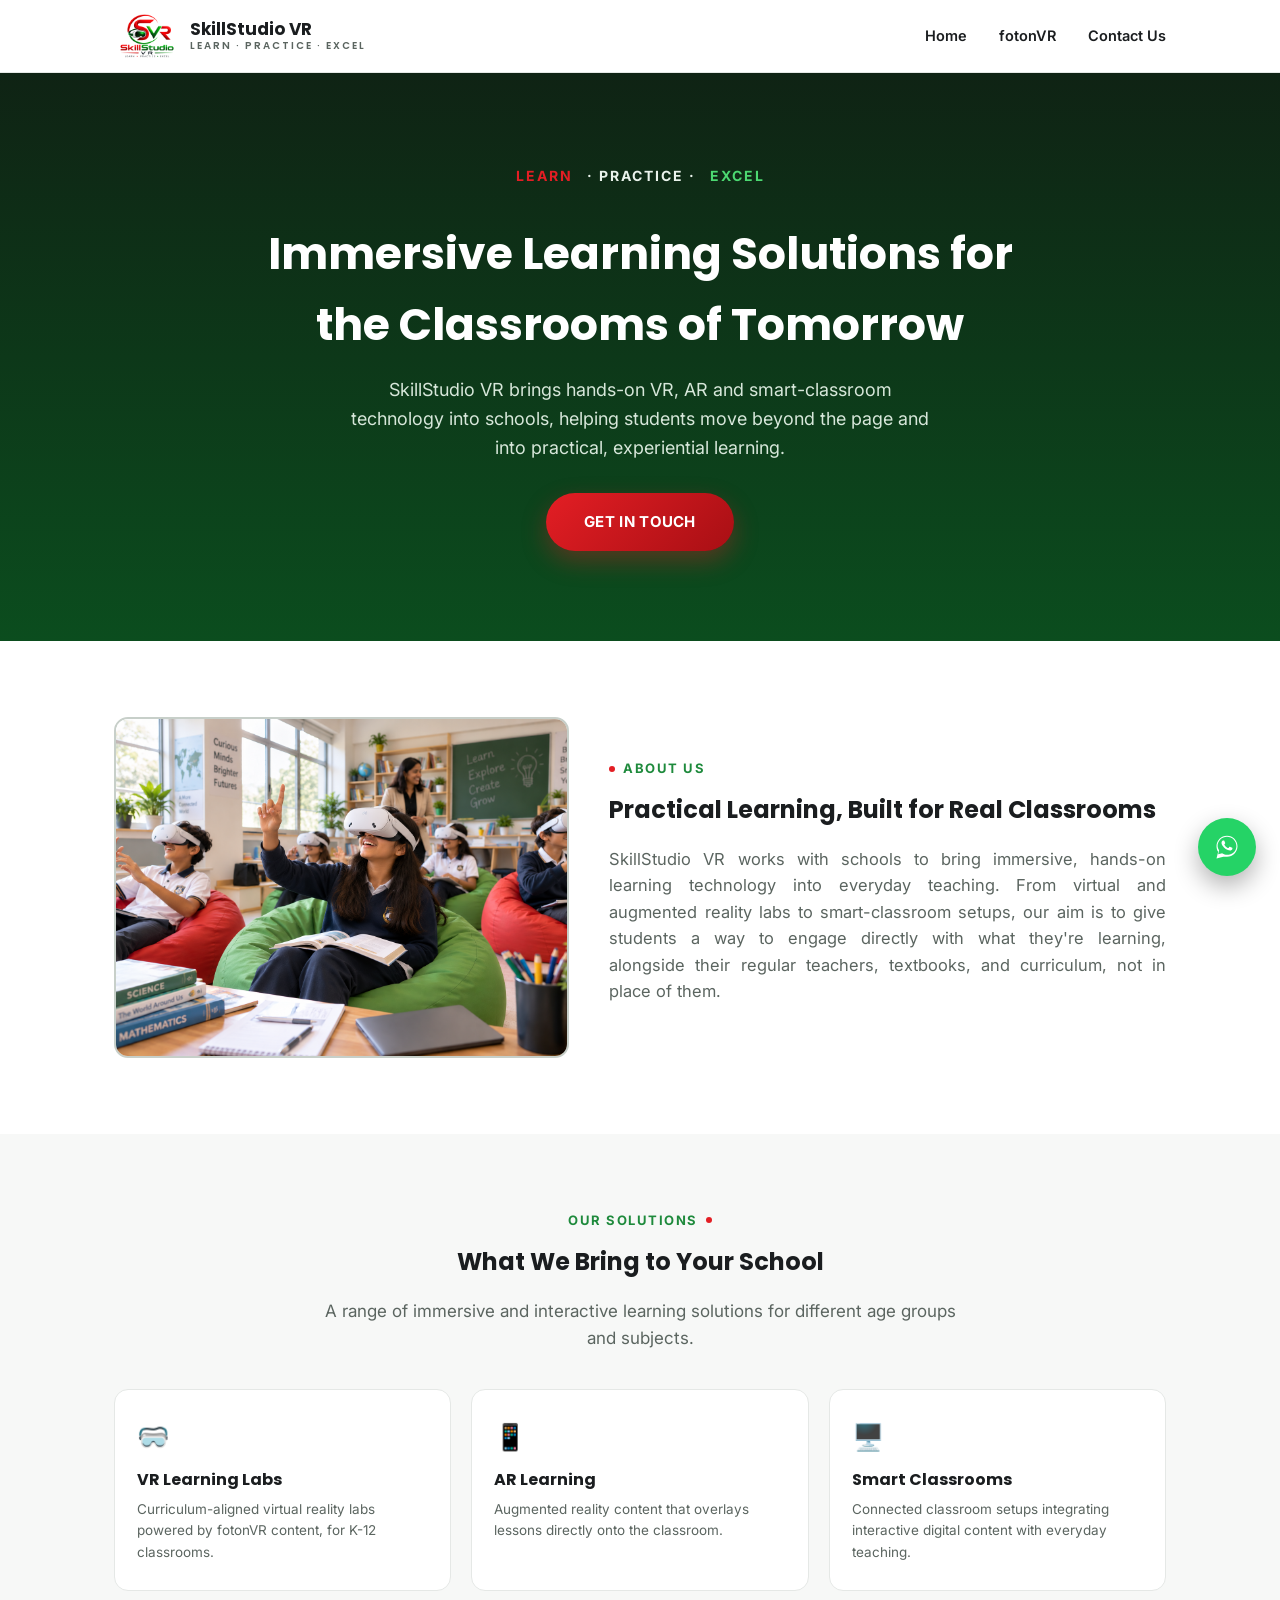
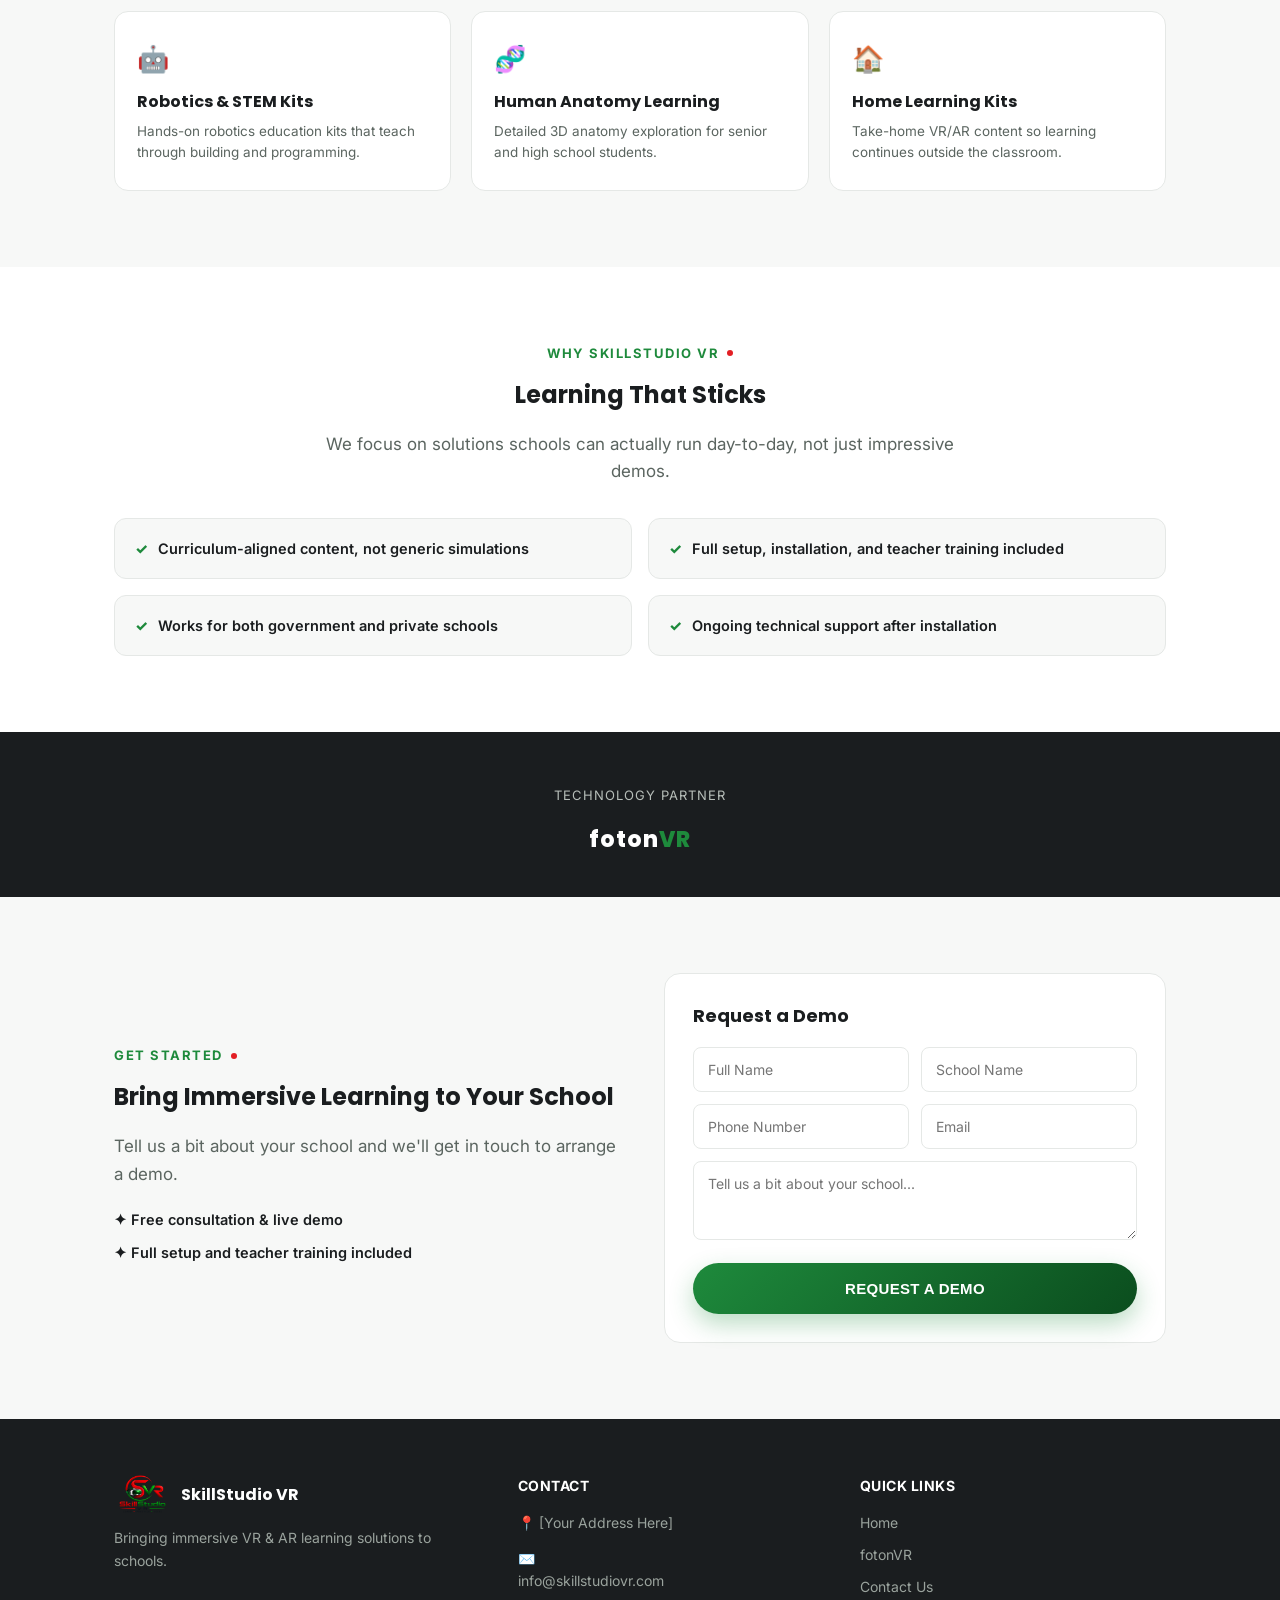
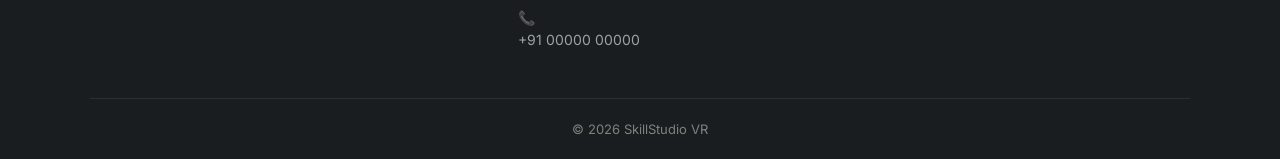
==== index.html @ c3fe7ca5 "Add files via upload" ====
<!DOCTYPE html>
<html lang="en">
<head>
<meta charset="UTF-8">
<meta name="viewport" content="width=device-width, initial-scale=1.0">
<title>SkillStudio VR | Immersive Learning Solutions for Schools</title>
<meta name="description" content="SkillStudio VR brings immersive VR, AR and smart-classroom learning solutions to schools. Learn. Practice. Excel.">
<link rel="preconnect" href="https://fonts.googleapis.com">
<link href="https://fonts.googleapis.com/css2?family=Poppins:wght@600;700;800&family=Inter:wght@400;500;600;700&display=swap" rel="stylesheet">
<link rel="stylesheet" href="assets/style.css">
</head>
<body>

<header>
  <div class="nav-wrap">
    <div class="brand">
      <img src="assets/logo.png" alt="SkillStudio VR logo">
      <div class="brand-name">SkillStudio VR<span>LEARN · PRACTICE · EXCEL</span></div>
    </div>
    <nav>
      <ul>
        <li><a href="index.html">Home</a></li>
        <li><a href="fotonvr/index.html">fotonVR</a></li>
        <li><a href="#contact">Contact Us</a></li>
      </ul>
    </nav>
  </div>
</header>

<section class="hero">
  <div class="wrap">
    <div class="tagline"><b>Learn</b> · Practice · <em>Excel</em></div>
    <h1>Immersive Learning Solutions for the Classrooms of Tomorrow</h1>
    <p class="sub">SkillStudio VR brings hands-on VR, AR and smart-classroom technology into schools, helping students move beyond the page and into practical, experiential learning.</p>
    <a href="#contact" class="btn btn-red">Get in Touch</a>
  </div>
</section>

<section class="about">
  <div class="wrap">
    <img src="assets/about-us-vr-classroom.png" alt="Students using VR headsets on bean bags alongside textbooks in a classroom" class="img-placeholder">
    <div>
      <div class="eyebrow"><span class="dot"></span>About Us</div>
      <h2>Practical Learning, Built for Real Classrooms</h2>
      <p>SkillStudio VR works with schools to bring immersive, hands-on learning technology into everyday teaching. From virtual and augmented reality labs to smart-classroom setups, our aim is to give students a way to engage directly with what they're learning, alongside their regular teachers, textbooks, and curriculum, not in place of them.</p>
    </div>
  </div>
</section>

<section class="products">
  <div class="wrap">
    <div class="eyebrow" style="display:flex;justify-content:center;">Our Solutions<span class="dot"></span></div>
    <h2 class="center">What We Bring to Your School</h2>
    <p class="lede center">A range of immersive and interactive learning solutions for different age groups and subjects.</p>
    <div class="product-grid">
      <div class="product-card"><span class="icon">🥽</span><h3>VR Learning Labs</h3><p>Curriculum-aligned virtual reality labs powered by fotonVR content, for K-12 classrooms.</p></div>
      <div class="product-card"><span class="icon">📱</span><h3>AR Learning</h3><p>Augmented reality content that overlays lessons directly onto the classroom.</p></div>
      <div class="product-card"><span class="icon">🖥️</span><h3>Smart Classrooms</h3><p>Connected classroom setups integrating interactive digital content with everyday teaching.</p></div>
      <div class="product-card"><span class="icon">🤖</span><h3>Robotics & STEM Kits</h3><p>Hands-on robotics education kits that teach through building and programming.</p></div>
      <div class="product-card"><span class="icon">🧬</span><h3>Human Anatomy Learning</h3><p>Detailed 3D anatomy exploration for senior and high school students.</p></div>
      <div class="product-card"><span class="icon">🏠</span><h3>Home Learning Kits</h3><p>Take-home VR/AR content so learning continues outside the classroom.</p></div>
    </div>
  </div>
</section>

<section>
  <div class="wrap">
    <div class="eyebrow" style="display:flex;justify-content:center;">Why SkillStudio VR<span class="dot"></span></div>
    <h2 class="center">Learning That Sticks</h2>
    <p class="lede center">We focus on solutions schools can actually run day-to-day, not just impressive demos.</p>
    <div class="why-grid">
      <div class="why-item"><span>✓</span>Curriculum-aligned content, not generic simulations</div>
      <div class="why-item"><span>✓</span>Full setup, installation, and teacher training included</div>
      <div class="why-item"><span>✓</span>Works for both government and private schools</div>
      <div class="why-item"><span>✓</span>Ongoing technical support after installation</div>
    </div>
  </div>
</section>

<div class="partner-strip">
  <p>Technology Partner</p>
  <div class="plogo">foton<a href="https://fotonvr.com/" target="_blank" rel="noopener">VR</a></div>
</div>

<section class="cta-section" id="contact">
  <div class="wrap cta-grid">
    <div class="cta-copy">
      <div class="eyebrow">Get Started<span class="dot"></span></div>
      <h2>Bring Immersive Learning to Your School</h2>
      <p class="lede">Tell us a bit about your school and we'll get in touch to arrange a demo.</p>
      <ul>
        <li>✦ Free consultation & live demo</li>
        <li>✦ Full setup and teacher training included</li>
      </ul>
    </div>
    <form class="cta-form" id="demoForm" action="https://api.web3forms.com/submit" method="POST">
      <input type="hidden" name="access_key" value="YOUR_ACCESS_KEY_HERE">
      <input type="hidden" name="subject" value="New Enquiry — SkillStudio VR">
      <input type="checkbox" name="botcheck" style="display:none;">
      <h3>Request a Demo</h3>
      <div class="form-row">
        <input type="text" name="name" placeholder="Full Name" required>
        <input type="text" name="school" placeholder="School Name">
      </div>
      <div class="form-row">
        <input type="tel" name="phone" placeholder="Phone Number" required>
        <input type="email" name="email" placeholder="Email" required>
      </div>
      <textarea name="message" rows="3" placeholder="Tell us a bit about your school..."></textarea>
      <button type="submit" class="btn btn-green" style="width:100%;justify-content:center;">Request a Demo</button>
    </form>
  </div>
</section>

<footer>
  <div class="wrap footer-grid">
    <div class="footer-col">
      <div class="footer-brand"><img src="assets/logo.png" alt="SkillStudio VR"><span>SkillStudio VR</span></div>
      <p>Bringing immersive VR &amp; AR learning solutions to schools.</p>
    </div>
    <div class="footer-col">
      <h4>Contact</h4>
      <p>📍 [Your Address Here]</p>
      <p>✉️ <a href="mailto:info@skillstudiovr.com">info@skillstudiovr.com</a></p>
      <p>📞 <a href="tel:+910000000000">+91 00000 00000</a></p>
    </div>
    <div class="footer-col">
      <h4>Quick Links</h4>
      <a href="index.html">Home</a>
      <a href="fotonvr/index.html">fotonVR</a>
      <a href="#contact">Contact Us</a>
    </div>
  </div>
  <div class="footer-bottom">© 2026 SkillStudio VR</div>
</footer>

<a href="https://wa.me/910000000000" class="whatsapp-float" target="_blank" rel="noopener" aria-label="Chat on WhatsApp">
  <svg viewBox="0 0 32 32" fill="#fff" xmlns="http://www.w3.org/2000/svg"><path d="M16.001 3C9.373 3 4 8.373 4 15c0 2.386.697 4.61 1.902 6.484L4 29l7.72-1.855A11.94 11.94 0 0 0 16 27c6.627 0 12-5.373 12-12S22.627 3 16.001 3zm.001 21.75c-1.89 0-3.66-.523-5.17-1.43l-.371-.22-4.586 1.102 1.127-4.47-.242-.386A9.71 9.71 0 0 1 5.25 15c0-5.937 4.813-10.75 10.75-10.75S26.75 9.063 26.75 15 21.938 24.75 16.001 24.75zm5.598-8.06c-.307-.154-1.815-.895-2.096-.997-.281-.102-.486-.153-.69.154-.204.307-.792.997-.972 1.202-.179.204-.358.23-.665.077-.307-.154-1.297-.478-2.47-1.523-.913-.814-1.53-1.82-1.71-2.127-.179-.307-.019-.473.135-.626.138-.138.307-.358.46-.537.154-.18.205-.307.307-.512.102-.204.051-.384-.026-.537-.077-.154-.69-1.664-.946-2.28-.249-.599-.502-.518-.69-.527-.179-.008-.384-.01-.588-.01-.204 0-.537.077-.818.384-.281.307-1.073 1.049-1.073 2.559 0 1.51 1.099 2.969 1.252 3.174.153.204 2.163 3.303 5.24 4.632.732.316 1.303.505 1.748.646.734.233 1.402.2 1.93.122.589-.088 1.815-.742 2.071-1.459.256-.717.256-1.331.179-1.459-.077-.128-.281-.204-.588-.358z"/></svg>
</a>

</body>
</html>
---- assets/style.css ----
/* ===== SkillStudio VR — shared stylesheet ===== */
:root{
  --green:#1E8A3C; --green-deep:#0B4D1E; --red:#E31E24; --charcoal:#1A1D1F;
  --bg:#FFFFFF; --bg-soft:#F7F8F7; --muted:#5B6560; --line:#E5E8E6;
}
*{box-sizing:border-box;}
body{margin:0;font-family:'Inter',Arial,sans-serif;color:var(--charcoal);background:var(--bg);line-height:1.6;}
h1,h2,h3{font-family:'Poppins',Arial,sans-serif;color:var(--charcoal);margin:0 0 14px;}
a{color:inherit;text-decoration:none;}
.wrap{max-width:1100px;margin:0 auto;padding:0 24px;}
section{padding:76px 0;}
.eyebrow{display:inline-flex;align-items:center;gap:8px;font-size:13px;font-weight:700;letter-spacing:1.5px;text-transform:uppercase;color:var(--green);margin-bottom:12px;}
.eyebrow .dot{width:6px;height:6px;border-radius:50%;background:var(--red);}
.lede{font-size:17px;color:var(--muted);max-width:640px;}
.center{text-align:center;margin-left:auto;margin-right:auto;}

/* NAV */
header{background:#fff;border-bottom:1px solid var(--line);position:sticky;top:0;z-index:50;}
.nav-wrap{max-width:1100px;margin:0 auto;padding:14px 24px;display:flex;align-items:center;justify-content:space-between;}
.brand{display:flex;align-items:center;gap:10px;}
.brand img{height:44px;width:auto;}
.brand-name{font-family:'Poppins',Arial,sans-serif;font-weight:700;font-size:17px;color:var(--charcoal);line-height:1.15;}
.brand-name span{display:block;font-size:10px;font-weight:600;letter-spacing:2px;color:var(--muted);}
nav ul{list-style:none;display:flex;gap:32px;margin:0;padding:0;}
nav a{font-weight:600;font-size:14.5px;color:var(--charcoal);}
nav a:hover{color:var(--green);}
nav a.active{color:var(--green);}


/* PLACEHOLDERS */
.img-placeholder{border:2px dashed #C7CFC9;background:var(--bg-soft);border-radius:14px;display:flex;align-items:center;justify-content:center;color:var(--muted);font-size:13px;font-weight:600;text-align:center;padding:20px;min-height:260px;}
img.img-placeholder{width:100%;aspect-ratio:4/3;height:auto;min-height:0;object-fit:cover;display:block;padding:0;border-style:solid;}
.video-placeholder{border:2px dashed #C7CFC9;background:var(--charcoal);border-radius:14px;aspect-ratio:16/9;max-width:760px;margin:32px auto 0;display:flex;flex-direction:column;align-items:center;justify-content:center;color:#B7BEB9;font-size:14px;font-weight:600;gap:10px;}
.video-placeholder .play{width:56px;height:56px;border-radius:50%;background:var(--red);color:#fff;display:flex;align-items:center;justify-content:center;font-size:20px;}

/* BUTTONS */
.btn{display:inline-flex;align-items:center;gap:10px;padding:17px 38px;border-radius:999px;font-size:15px;font-weight:700;letter-spacing:0.3px;text-transform:uppercase;border:none;cursor:pointer;text-decoration:none!important;transition:transform .2s ease, box-shadow .2s ease;}
.btn-red{background:linear-gradient(135deg,var(--red),#A80F14);color:#fff!important;box-shadow:0 10px 24px rgba(227,30,36,0.35);}
.btn-red:hover{transform:translateY(-3px);box-shadow:0 14px 30px rgba(227,30,36,0.45);}
.btn-green{background:linear-gradient(135deg,var(--green),var(--green-deep));color:#fff!important;box-shadow:0 10px 24px rgba(30,138,60,0.3);}
.btn-green:hover{transform:translateY(-3px);box-shadow:0 14px 30px rgba(30,138,60,0.4);}

/* HOME HERO (centered, no image) */
.hero{background:linear-gradient(180deg,#0F2314 0%, var(--green-deep) 100%);color:#fff;padding:90px 0;}
.hero .wrap{text-align:center;}
.hero h1{color:#fff;font-size:44px;max-width:760px;margin:0 auto 16px;}
.hero p.sub{color:#D7E7DA;font-size:18px;max-width:600px;margin:0 auto 30px;}
.tagline{display:inline-flex;gap:14px;align-items:center;font-size:14px;font-weight:700;letter-spacing:2px;text-transform:uppercase;color:#EAF3EC;margin-bottom:32px;}
.tagline b{color:var(--red);} .tagline em{font-style:normal;color:#4CD971;}

/* PRODUCT-PAGE HERO (split, with image) */
.product-hero{background:linear-gradient(180deg,#0F2314 0%, var(--green-deep) 100%);color:#fff;padding:80px 0;}
.product-hero .wrap{display:grid;grid-template-columns:1.1fr 0.9fr;gap:40px;align-items:center;}
.product-hero h1{color:#fff;font-size:38px;margin:0 0 14px;}
.product-hero p.sub{color:#D7E7DA;font-size:16.5px;margin:0 0 26px;}
.product-hero .img-placeholder{min-height:280px;color:#E0E7E2;border-color:rgba(255,255,255,0.35);background:rgba(255,255,255,0.06);}
@media (max-width:800px){.product-hero .wrap{grid-template-columns:1fr;}}

/* ABOUT (home) */
.about .wrap{display:grid;grid-template-columns:0.9fr 1.1fr;gap:40px;align-items:center;}
.about p{font-size:16.5px;color:var(--muted);text-align:justify;}
@media (max-width:800px){.about .wrap{grid-template-columns:1fr;}}

/* PRODUCTS GRID (home) */
.products{background:var(--bg-soft);}
.product-grid{display:grid;grid-template-columns:repeat(3,1fr);gap:20px;margin-top:36px;}
.product-card{background:#fff;border:1px solid var(--line);border-radius:14px;padding:26px 22px;transition:transform .15s ease, box-shadow .15s ease;}
.product-card:hover{transform:translateY(-4px);box-shadow:0 14px 26px rgba(20,30,25,0.08);}
.product-card .icon{font-size:26px;margin-bottom:10px;display:block;}
.product-card h3{font-size:16px;margin:0 0 6px;}
.product-card p{font-size:13.5px;color:var(--muted);margin:0;}
@media (max-width:760px){.product-grid{grid-template-columns:1fr 1fr;}}
@media (max-width:480px){.product-grid{grid-template-columns:1fr;}}

/* WHY US */
.why-grid{display:grid;grid-template-columns:repeat(2,1fr);gap:16px;margin-top:32px;}
.why-item{background:var(--bg-soft);border:1px solid var(--line);border-radius:12px;padding:18px 20px;font-size:14.5px;font-weight:600;display:flex;gap:10px;align-items:flex-start;}
.why-item span{color:var(--green);font-weight:800;}
@media (max-width:600px){.why-grid{grid-template-columns:1fr;}}

/* PARTNER STRIP (home) */
.partner-strip{background:var(--charcoal);color:#fff;text-align:center;padding:40px 0;}
.partner-strip p{color:#B7BEB9;font-size:13px;letter-spacing:1px;text-transform:uppercase;margin-bottom:16px;}
.partner-strip .plogo{font-family:'Poppins',Arial,sans-serif;font-weight:800;font-size:22px;letter-spacing:1px;}
.partner-strip .plogo a{color:var(--green);}

/* CONTACT FORM (home) */
.cta-section{background:var(--bg-soft);}
.cta-grid{display:grid;grid-template-columns:1fr 1fr;gap:48px;align-items:center;}
.cta-copy ul{list-style:none;padding:0;margin:20px 0 0;}
.cta-copy li{font-size:14.5px;color:var(--charcoal);margin-bottom:10px;font-weight:600;}
.cta-form{background:#fff;border:1px solid var(--line);border-radius:16px;padding:28px;}
.cta-form h3{font-size:18px;margin-bottom:16px;}
.form-row{display:flex;gap:12px;margin-bottom:12px;}
.form-row input, .cta-form textarea{width:100%;padding:13px 14px;border-radius:8px;border:1px solid var(--line);font-size:14px;font-family:inherit;}
.cta-form textarea{margin-bottom:16px;resize:vertical;}
@media (max-width:760px){.cta-grid{grid-template-columns:1fr;} .form-row{flex-direction:column;}}

/* ZIGZAG SECTIONS (fotonVR page) */
.zigzag .wrap{display:grid;grid-template-columns:1fr 1fr;gap:48px;align-items:center;}
.zigzag.reverse .wrap{direction:rtl;}
.zigzag.reverse .wrap > *{direction:ltr;}
.zigzag-text p{font-size:16px;color:var(--muted);text-align:justify;margin:0 0 18px;}
@media (max-width:800px){
  .zigzag .wrap{grid-template-columns:1fr;}
  .zigzag.reverse .wrap{direction:ltr;}
}

.split-card{background:#fff;border:1px solid var(--line);border-radius:16px;padding:28px;}
.split-card.problem{border-top:4px solid #CBD5E1;}
.split-card.solution{border-top:4px solid var(--green);}
.split-card ul{list-style:none;padding:0;margin:0;}
.split-card li{padding:9px 0 9px 28px;position:relative;font-size:15px;border-bottom:1px solid var(--line);}
.split-card li:last-child{border-bottom:none;}
.split-card.problem li:before{content:"—";position:absolute;left:0;color:#94A3B8;font-weight:700;}
.split-card.solution li:before{content:"✓";position:absolute;left:0;color:var(--green);font-weight:700;}


/* STATS (inside What Is section, fotonVR page) */
.stat-grid{display:grid;grid-template-columns:repeat(3,1fr);gap:16px;margin-top:22px;}
.stat-card{background:var(--bg-soft);border:1px solid var(--line);border-radius:14px;padding:20px;text-align:center;}
.stat-card .num{font-family:'Poppins',Arial,sans-serif;font-size:26px;font-weight:800;color:var(--green);}
.stat-card .lbl{font-size:13px;color:var(--muted);font-weight:600;margin-top:4px;}
@media (max-width:600px){.stat-grid{grid-template-columns:1fr;}}

.video-section{text-align:center;}

/* SUBJECTS */
.subjects{background:var(--bg-soft);text-align:center;}
.subject-grid{display:flex;flex-wrap:wrap;justify-content:center;gap:12px;max-width:820px;margin:32px auto 0;}
.subject-pill{padding:12px 20px;border-radius:999px;font-size:14px;font-weight:600;color:#fff;background:var(--green);white-space:nowrap;box-shadow:0 1px 3px rgba(0,0,0,0.06);transition:transform .15s ease, box-shadow .15s ease;}
.subject-pill:nth-child(even){background:var(--green-deep);}
.subject-pill:hover{transform:translateY(-2px);box-shadow:0 4px 10px rgba(0,0,0,0.12);}
@media (max-width:600px){.subject-pill{font-size:13px;padding:10px 16px;}}

/* SKILLSTUDIO BADGE (fotonVR page) */
.partner-section{background:var(--charcoal);color:#fff;text-align:center;}
.partner-section .lede{color:#B7BEB9;margin:0 auto 28px;}
.badge{display:inline-flex;align-items:center;gap:14px;background:#fff;color:var(--charcoal);padding:16px 30px;border-radius:999px;font-weight:700;font-size:15px;box-shadow:0 10px 24px rgba(0,0,0,0.25);}
.badge .seal{width:34px;height:34px;border-radius:50%;background:linear-gradient(135deg,var(--green),var(--green-deep));color:#fff;display:flex;align-items:center;justify-content:center;font-size:16px;}
.badge a{color:var(--green);text-decoration:underline;}

/* FAQ (fotonVR page) */
.faq{background:var(--bg-soft);}
.faq-wrap{max-width:760px;margin:32px auto 0;}
details{border-bottom:1px solid var(--line);padding:18px 0;}
summary{cursor:pointer;font-weight:700;font-size:15.5px;list-style:none;display:flex;justify-content:space-between;align-items:center;}
summary::-webkit-details-marker{display:none;}
summary:after{content:"+";font-size:20px;color:var(--green);}
details[open] summary:after{content:"–";}
details p{margin:12px 0 0;color:var(--muted);font-size:14.5px;}

/* PRODUCT-PAGE CTA (fotonVR page) */
.cta-section.centered .wrap{text-align:center;max-width:560px;}
.cta-section.dark{background:linear-gradient(135deg,#0F2314,var(--green-deep));color:#fff;}
.cta-section.dark h2{color:#fff;}
.cta-section.dark .lede{color:#D7E7DA;margin:0 auto 28px;}

/* FOOTER (shared) */
footer{background:var(--charcoal);color:#9AA39D;padding:56px 0 0;}
.footer-grid{display:grid;grid-template-columns:1.2fr 1fr 1fr;gap:36px;padding-bottom:36px;border-bottom:1px solid rgba(255,255,255,0.08);}
.footer-col h4{color:#fff;font-size:14px;letter-spacing:0.5px;text-transform:uppercase;margin:0 0 14px;}
.footer-col p, .footer-col a{display:block;font-size:14px;color:#9AA39D;margin-bottom:10px;}
.footer-col a:hover{color:var(--green);}
.footer-brand{display:flex;align-items:center;gap:10px;margin-bottom:14px;}
.footer-brand img{height:38px;}
.footer-brand span{color:#fff;font-weight:700;font-family:'Poppins',Arial,sans-serif;}
.footer-bottom{text-align:center;padding:20px 24px;font-size:13px;color:#7B837D;}
@media (max-width:760px){.footer-grid{grid-template-columns:1fr;}}

/* WHATSAPP FLOAT (shared) */
.whatsapp-float{position:fixed;bottom:24px;right:24px;width:58px;height:58px;border-radius:50%;background:#25D366;display:flex;align-items:center;justify-content:center;box-shadow:0 10px 24px rgba(0,0,0,0.3);z-index:200;transition:transform .2s ease;}
.whatsapp-float:hover{transform:scale(1.08);}
.whatsapp-float svg{width:28px;height:28px;}
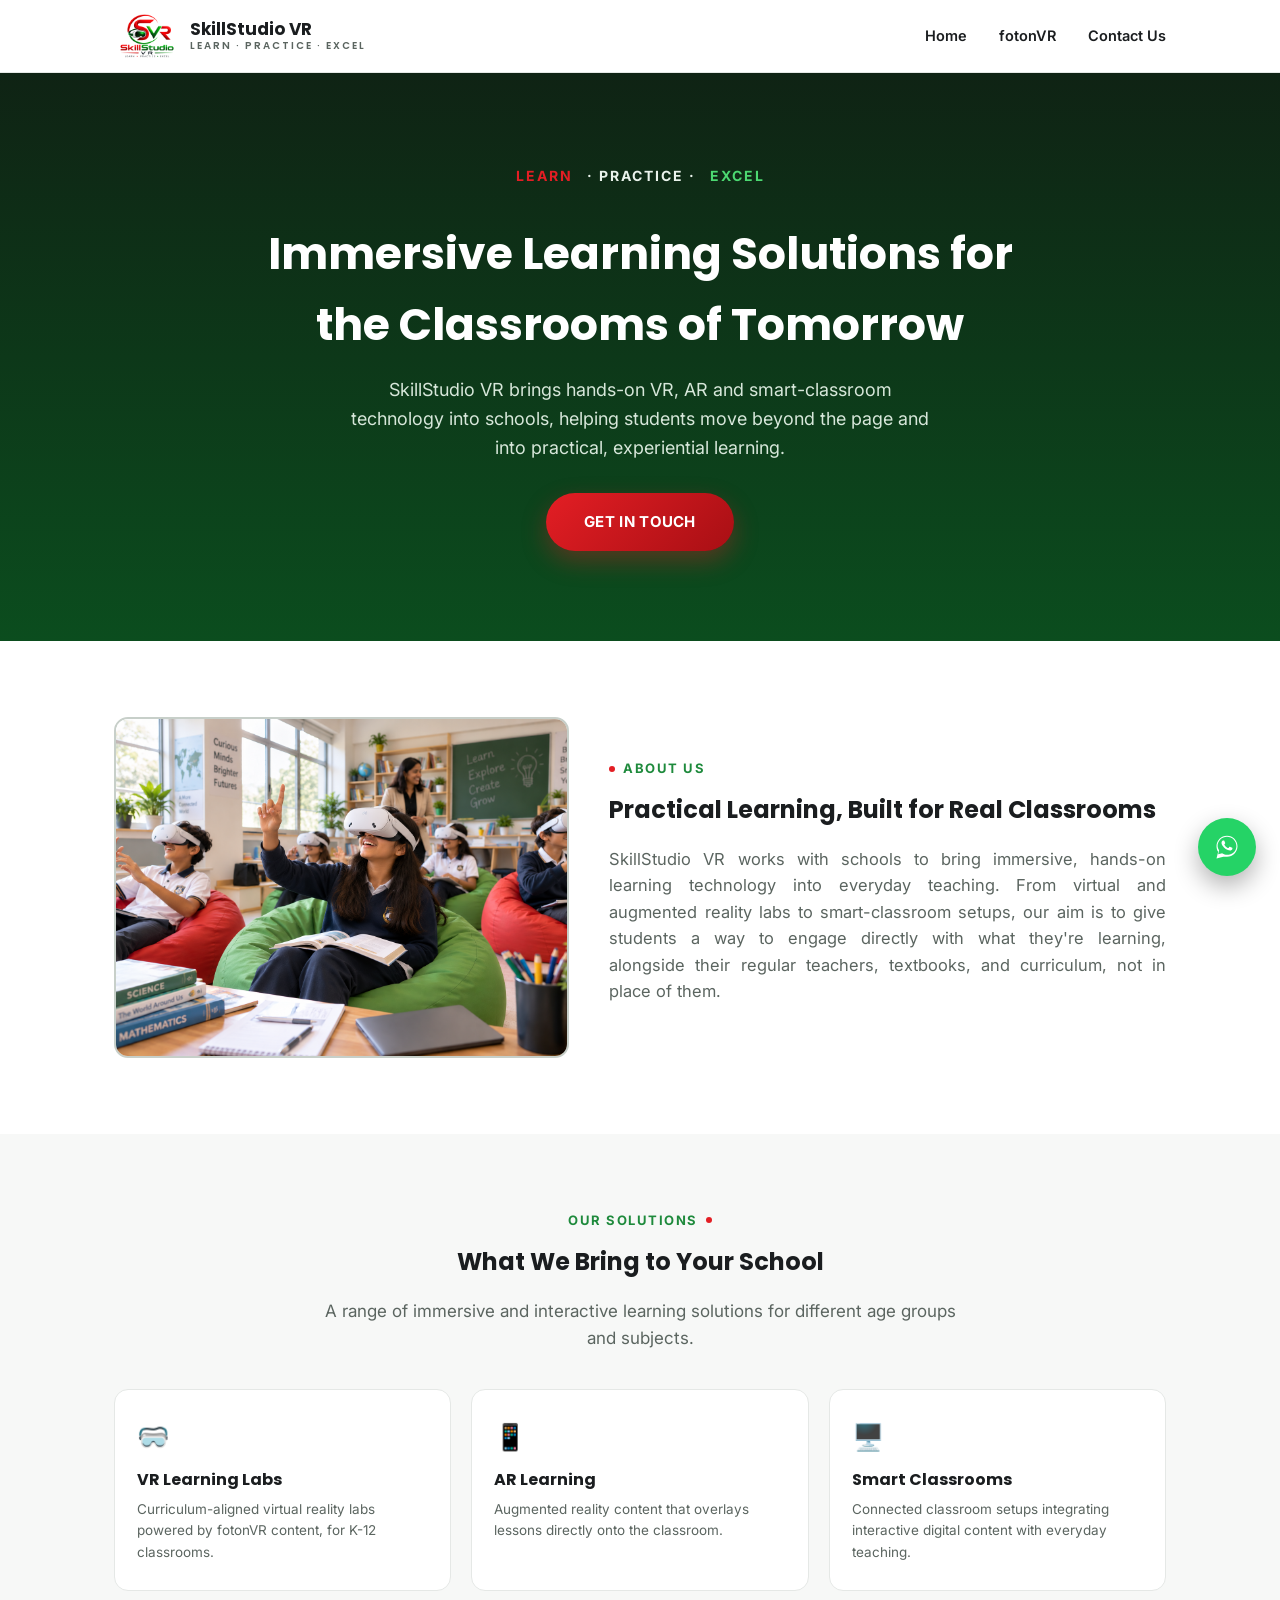
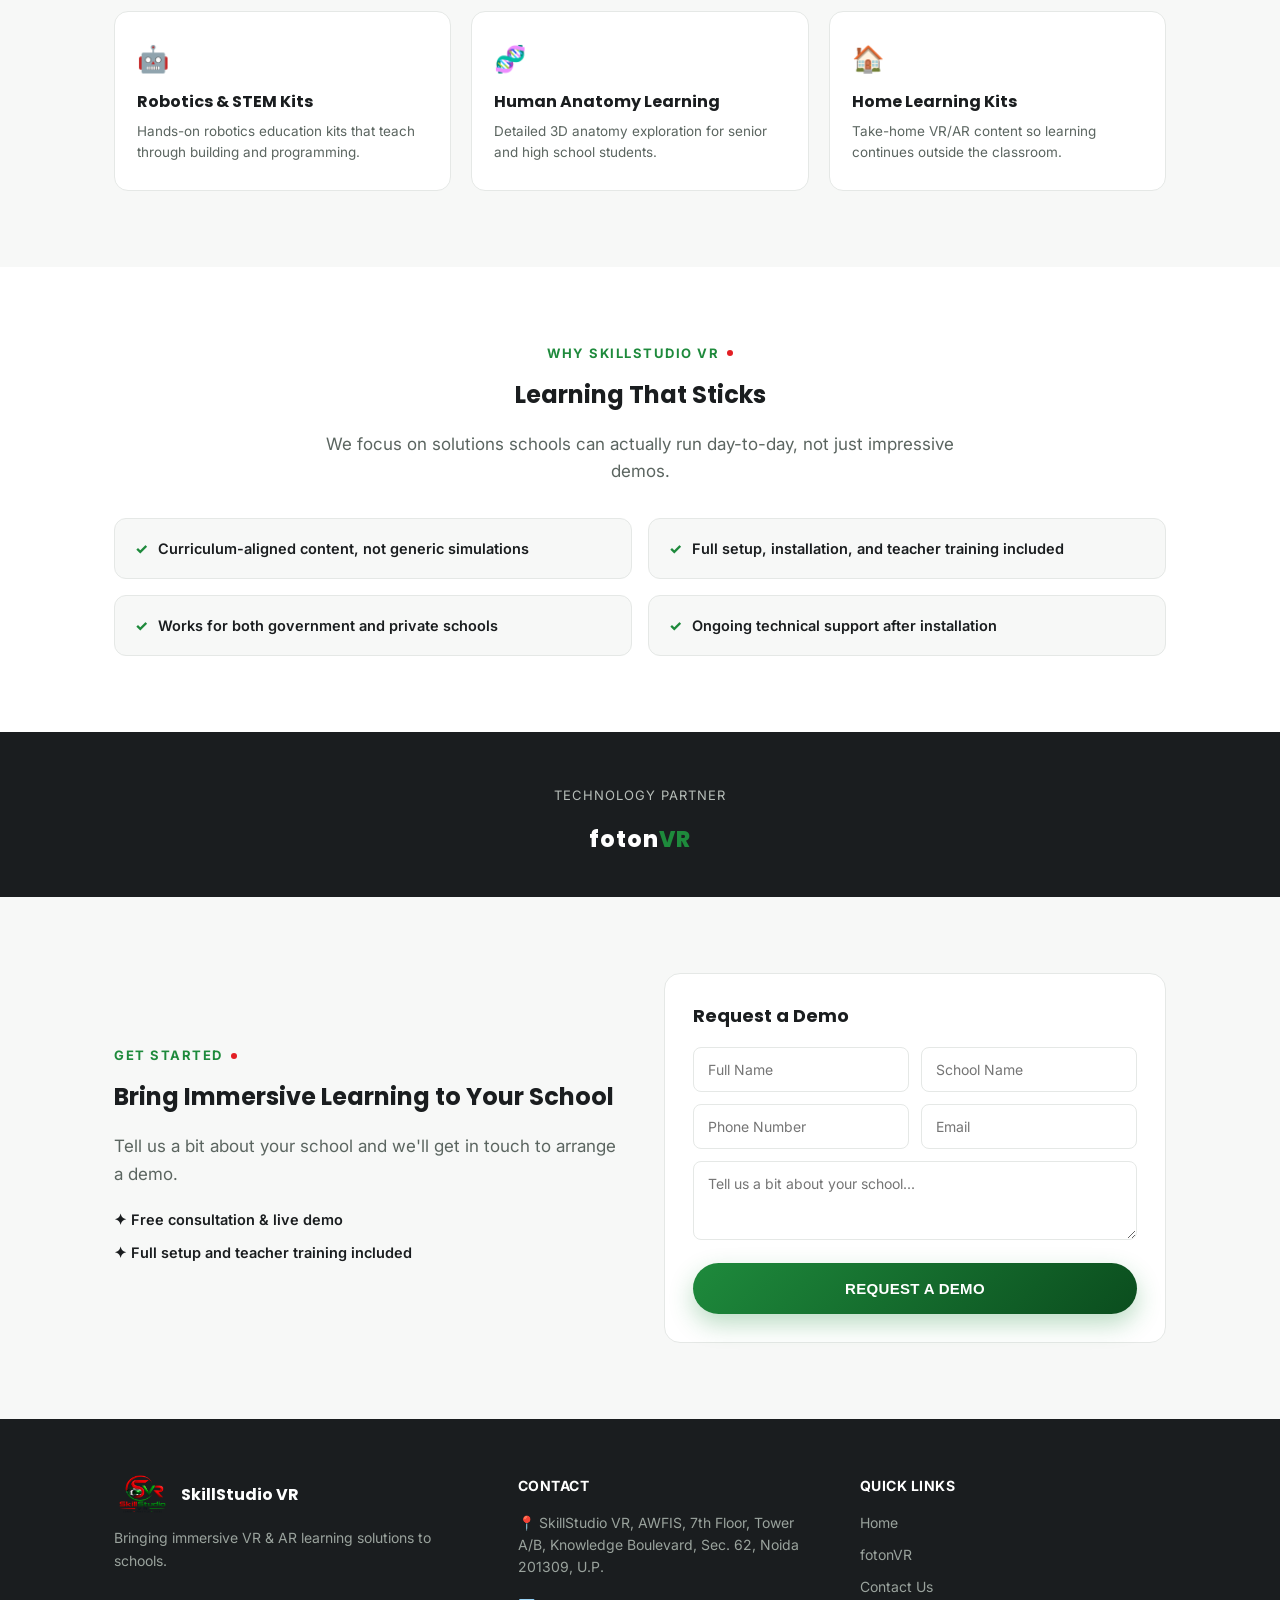
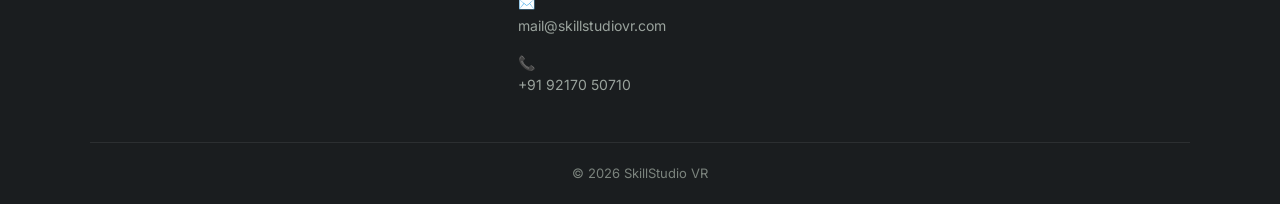
==== commit da639fad: "Update contact information in footer" ====
--- a/index.html
+++ b/index.html
@@ -5,6 +5,7 @@
 <meta name="viewport" content="width=device-width, initial-scale=1.0">
 <title>SkillStudio VR | Immersive Learning Solutions for Schools</title>
 <meta name="description" content="SkillStudio VR brings immersive VR, AR and smart-classroom learning solutions to schools. Learn. Practice. Excel.">
+<link rel="icon" href="assets/logo.png" type="image/png">
 <link rel="preconnect" href="https://fonts.googleapis.com">
 <link href="https://fonts.googleapis.com/css2?family=Poppins:wght@600;700;800&family=Inter:wght@400;500;600;700&display=swap" rel="stylesheet">
 <link rel="stylesheet" href="assets/style.css">
@@ -19,8 +20,8 @@
     </div>
     <nav>
       <ul>
-        <li><a href="index.html">Home</a></li>
-        <li><a href="fotonvr/index.html">fotonVR</a></li>
+        <li><a href="/">Home</a></li>
+        <li><a href="fotonvr/">fotonVR</a></li>
         <li><a href="#contact">Contact Us</a></li>
       </ul>
     </nav>
@@ -120,23 +121,22 @@
     </div>
     <div class="footer-col">
       <h4>Contact</h4>
-      <p>📍 [Your Address Here]</p>
-      <p>✉️ <a href="mailto:info@skillstudiovr.com">info@skillstudiovr.com</a></p>
-      <p>📞 <a href="tel:+910000000000">+91 00000 00000</a></p>
+      <p>📍 SkillStudio VR, AWFIS, 7th Floor, Tower A/B, Knowledge Boulevard, Sec. 62, Noida 201309, U.P.</p>
+      <p>✉️ <a href="mailto:mail@skillstudiovr.com">mail@skillstudiovr.com</a></p>
+      <p>📞 <a href="tel:+919217050710">+91 92170 50710</a></p>
     </div>
     <div class="footer-col">
       <h4>Quick Links</h4>
-      <a href="index.html">Home</a>
-      <a href="fotonvr/index.html">fotonVR</a>
+      <a href="/">Home</a>
+      <a href="fotonvr/">fotonVR</a>
       <a href="#contact">Contact Us</a>
     </div>
   </div>
   <div class="footer-bottom">© 2026 SkillStudio VR</div>
 </footer>
 
-<a href="https://wa.me/910000000000" class="whatsapp-float" target="_blank" rel="noopener" aria-label="Chat on WhatsApp">
+<a href="https://wa.me/919217050710" class="whatsapp-float" target="_blank" rel="noopener" aria-label="Chat on WhatsApp">
   <svg viewBox="0 0 32 32" fill="#fff" xmlns="http://www.w3.org/2000/svg"><path d="M16.001 3C9.373 3 4 8.373 4 15c0 2.386.697 4.61 1.902 6.484L4 29l7.72-1.855A11.94 11.94 0 0 0 16 27c6.627 0 12-5.373 12-12S22.627 3 16.001 3zm.001 21.75c-1.89 0-3.66-.523-5.17-1.43l-.371-.22-4.586 1.102 1.127-4.47-.242-.386A9.71 9.71 0 0 1 5.25 15c0-5.937 4.813-10.75 10.75-10.75S26.75 9.063 26.75 15 21.938 24.75 16.001 24.75zm5.598-8.06c-.307-.154-1.815-.895-2.096-.997-.281-.102-.486-.153-.69.154-.204.307-.792.997-.972 1.202-.179.204-.358.23-.665.077-.307-.154-1.297-.478-2.47-1.523-.913-.814-1.53-1.82-1.71-2.127-.179-.307-.019-.473.135-.626.138-.138.307-.358.46-.537.154-.18.205-.307.307-.512.102-.204.051-.384-.026-.537-.077-.154-.69-1.664-.946-2.28-.249-.599-.502-.518-.69-.527-.179-.008-.384-.01-.588-.01-.204 0-.537.077-.818.384-.281.307-1.073 1.049-1.073 2.559 0 1.51 1.099 2.969 1.252 3.174.153.204 2.163 3.303 5.24 4.632.732.316 1.303.505 1.748.646.734.233 1.402.2 1.93.122.589-.088 1.815-.742 2.071-1.459.256-.717.256-1.331.179-1.459-.077-.128-.281-.204-.588-.358z"/></svg>
 </a>
-
 </body>
 </html>
